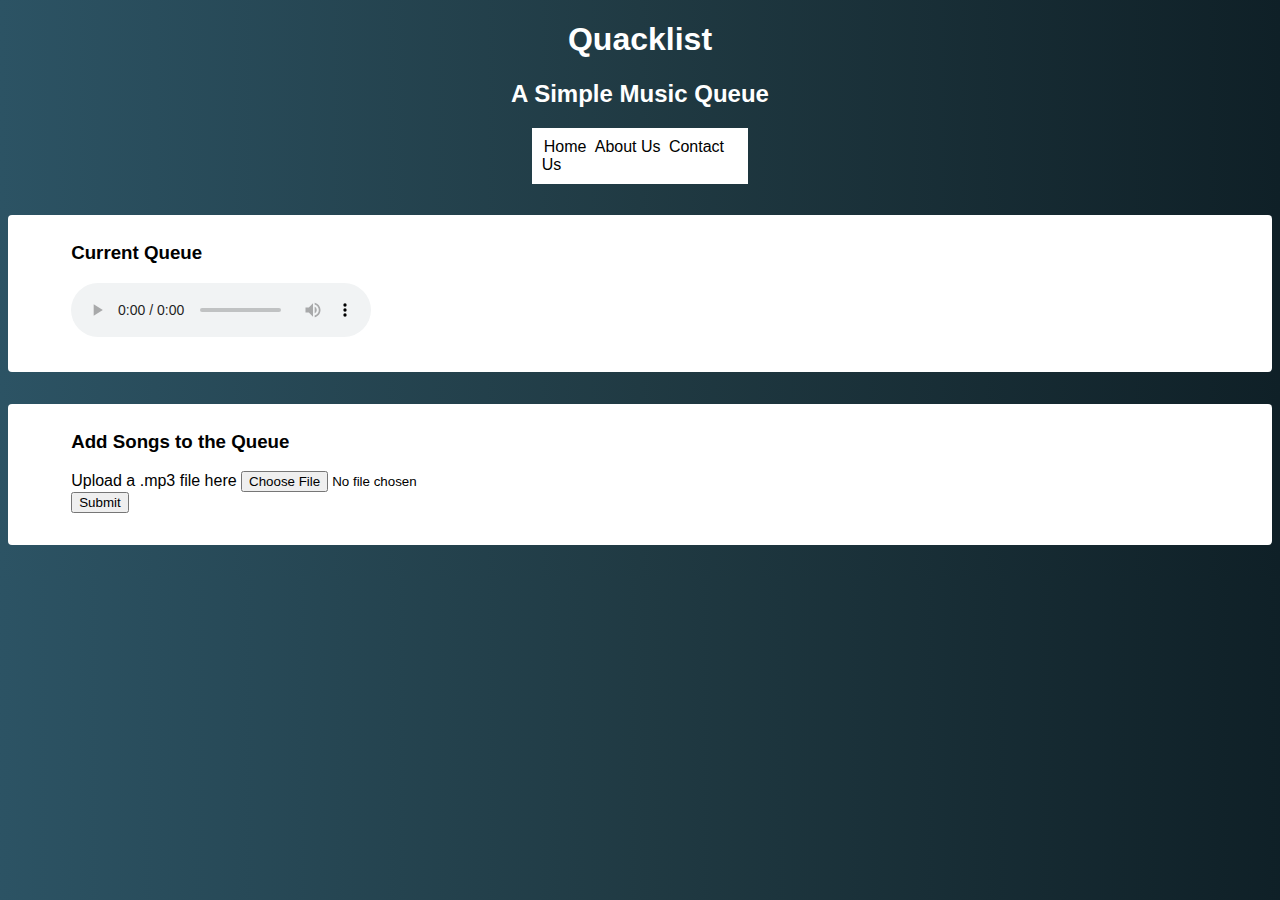
==== index.html @ 65979468 "adjusted css for container" ====
<!DOCTYPE html>
<html>

<head>
    <title>Quacklist - A Simple Music Queue</title>
    <link type="text/css" rel="stylesheet" href="css/style.css" />
    <script type="text/javascript" src="js/script.js"></script>
</head>

<body>
    <!-- Start your code here -->
    <header class=title>
        <h1>Quacklist</h1>
        <h2>A Simple Music Queue</h2>
    </header>

    <nav>
        <a href="index.html">Home</a>
        <a href="about.html">About Us</a>
        <a href="contact.html">Contact Us</a>
    </nav>

    <main>
        <div class=container>
            <h3>Current Queue</h3>
            <audio controls></audio>
        </div>

        <div class=container>
            <h3>Add Songs to the Queue</h3>
            <div>
                <label for="file">Upload a .mp3 file here</label>
                <input type="file" accept=".mp3" />
            </div>
            <div>
                <button>Submit</button>
            </div>
        </div>
    </main>
</body>

</html>
---- css/style.css ----
html {
    font-family: 'Raleway', sans-serif;
}

body {
    background: #0F2027;
    /* fallback for old browsers */
    background: -webkit-linear-gradient(to right, #2C5364, #203A43, #0F2027);
    /* Chrome 10-25, Safari 5.1-6 */
    background: linear-gradient(to right, #2C5364, #203A43, #0F2027);
    /* W3C, IE 10+/ Edge, Firefox 16+, Chrome 26+, Opera 12+, Safari 7+ */
}

nav {
    display: block;
    background-color: white;
    padding: 10px;
    margin-bottom: 2.5%;
    justify-self: center;
}

a {
    color: black;
    text-decoration: none;
    margin: 0% 1%;
}

.title {
    color: #FFFFFF;
    text-align: center;
}

.container {
    padding-top: 0.5em;
    padding-bottom: 2.5%;
    padding-left: 5%;
    background-color: white;
    margin-bottom: 2.5%;
    border-radius: 4px;
}


/* Desktop CSS */

@media only screen and (min-width: 999px) {}


/*Tablet CSS*/

@media only screen and (min-width: 400px) and (max-width: 998px) {}


/*Phone CSS*/

@media only screen and (max-width: 399px) {}
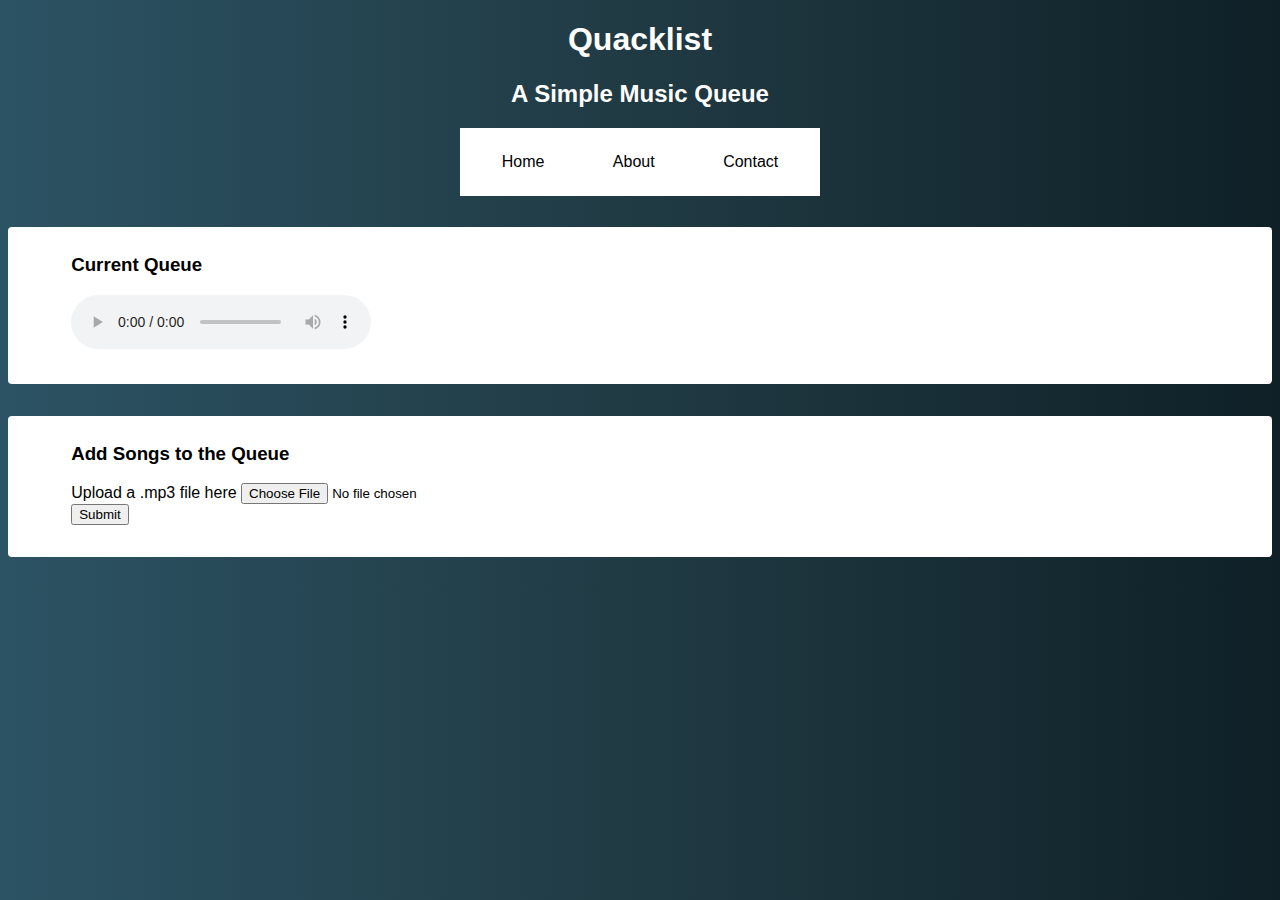
==== commit 8b8ce99b: "gave about and contact some real information, added buttons to the navbar which look cool added the " ====
--- a/index.html
+++ b/index.html
@@ -10,14 +10,14 @@
 <body>
     <!-- Start your code here -->
     <header class=title>
-        <h1>Quacklist</h1>
+        <h1><a href="index.html" class="title-link">Quacklist</a></h1>
         <h2>A Simple Music Queue</h2>
     </header>
 
     <nav>
-        <a href="index.html">Home</a>
-        <a href="about.html">About Us</a>
-        <a href="contact.html">Contact Us</a>
+        <a href="index.html" class="nav-button">Home</a>
+        <a href="about.html" class="nav-button">About</a>
+        <a href="contact.html " class="nav-button">Contact</a>
     </nav>
 
     <main>
--- a/css/style.css
+++ b/css/style.css
@@ -22,12 +22,41 @@
 a {
     color: black;
     text-decoration: none;
-    margin: 0% 1%;
+}
+
+ul {
+    list-style-type: none;
+}
+
+.nav-button {
+    background-color: white;
+    border: none;
+    color: black;
+    padding: 15px 32px;
+    text-align: center;
+    text-decoration: none;
+    display: inline-block;
+    font-size: 16px;
+    -webkit-transition-duration: 0.4s;
+    /* Safari */
+    transition-duration: 0.4s;
+}
+
+.nav-button:hover {
+    background-color: lightgray;
+}
+
+.nav-button:active {
+    background-color: gray;
 }
 
 .title {
     color: #FFFFFF;
     text-align: center;
+}
+
+.title-link {
+    color: white;
 }
 
 .container {
@@ -37,6 +66,10 @@
     background-color: white;
     margin-bottom: 2.5%;
     border-radius: 4px;
+}
+
+.navbar-link {
+    color: black;
 }
 
 
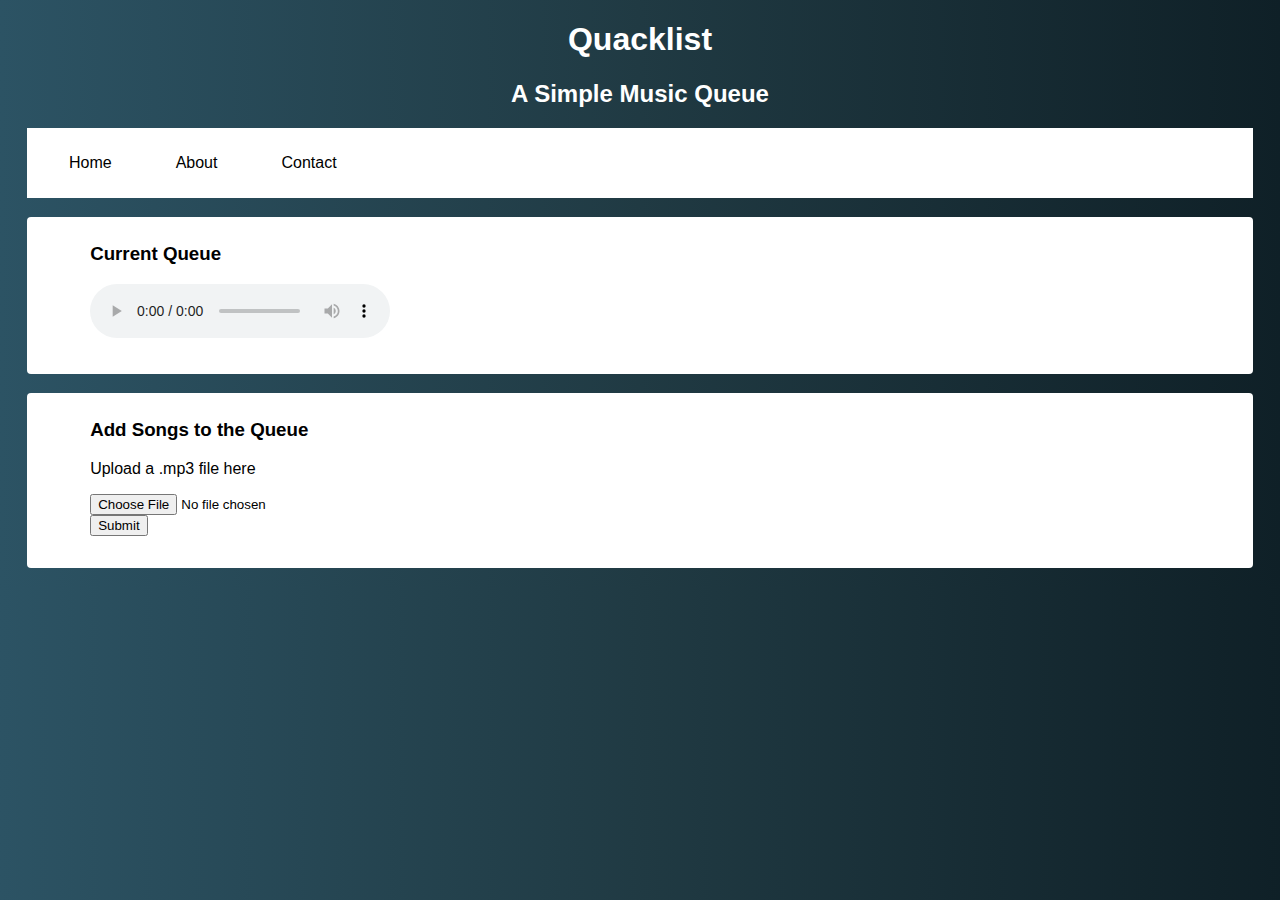
==== commit 2f5c9076: "small tweaks to format, moved the javascript call to lower in the page" ====
--- a/index.html
+++ b/index.html
@@ -1,17 +1,16 @@
 <!DOCTYPE html>
-<html>
+<html lang="en">
 
 <head>
     <title>Quacklist - A Simple Music Queue</title>
     <link type="text/css" rel="stylesheet" href="css/style.css" />
-    <script type="text/javascript" src="js/script.js"></script>
 </head>
 
 <body>
     <!-- Start your code here -->
     <header class=title>
         <h1><a href="index.html" class="title-link">Quacklist</a></h1>
-        <h2>A Simple Music Queue</h2>
+        <h2>A Simple Music <a href="https://open.spotify.com/album/0kWAem2AsVbx5FSkfWX4GC" class="title-link">Queue</a></h2>
     </header>
 
     <nav>
@@ -29,7 +28,7 @@
         <div class=container>
             <h3>Add Songs to the Queue</h3>
             <div>
-                <label for="file">Upload a .mp3 file here</label>
+                <p>Upload a .mp3 file here</p>
                 <input type="file" accept=".mp3" />
             </div>
             <div>
@@ -37,6 +36,7 @@
             </div>
         </div>
     </main>
+    <script src="js/script.js"></script>
 </body>
 
 </html>--- a/css/style.css
+++ b/css/style.css
@@ -12,11 +12,11 @@
 }
 
 nav {
-    display: block;
+    display: flex;
     background-color: white;
     padding: 10px;
-    margin-bottom: 2.5%;
-    justify-self: center;
+    margin: 1.5%;
+    justify-content: center;
 }
 
 a {
@@ -32,13 +32,12 @@
     background-color: white;
     border: none;
     color: black;
-    padding: 15px 32px;
+    padding: 16px 32px;
     text-align: center;
     text-decoration: none;
     display: inline-block;
     font-size: 16px;
     -webkit-transition-duration: 0.4s;
-    /* Safari */
     transition-duration: 0.4s;
 }
 
@@ -64,7 +63,7 @@
     padding-bottom: 2.5%;
     padding-left: 5%;
     background-color: white;
-    margin-bottom: 2.5%;
+    margin: 1.5%;
     border-radius: 4px;
 }
 
@@ -75,14 +74,26 @@
 
 /* Desktop CSS */
 
-@media only screen and (min-width: 999px) {}
+@media only screen and (min-width: 999px) {
+    nav {
+        justify-content: left;
+    }
+}
 
 
 /*Tablet CSS*/
 
-@media only screen and (min-width: 400px) and (max-width: 998px) {}
+@media only screen and (min-width: 400px) and (max-width: 998px) {
+    .nav-button {
+        padding: 12px 24px;
+    }
+}
 
 
 /*Phone CSS*/
 
-@media only screen and (max-width: 399px) {}+@media only screen and (max-width: 399px) {
+    .nav-button {
+        padding: 12px 24px;
+    }
+}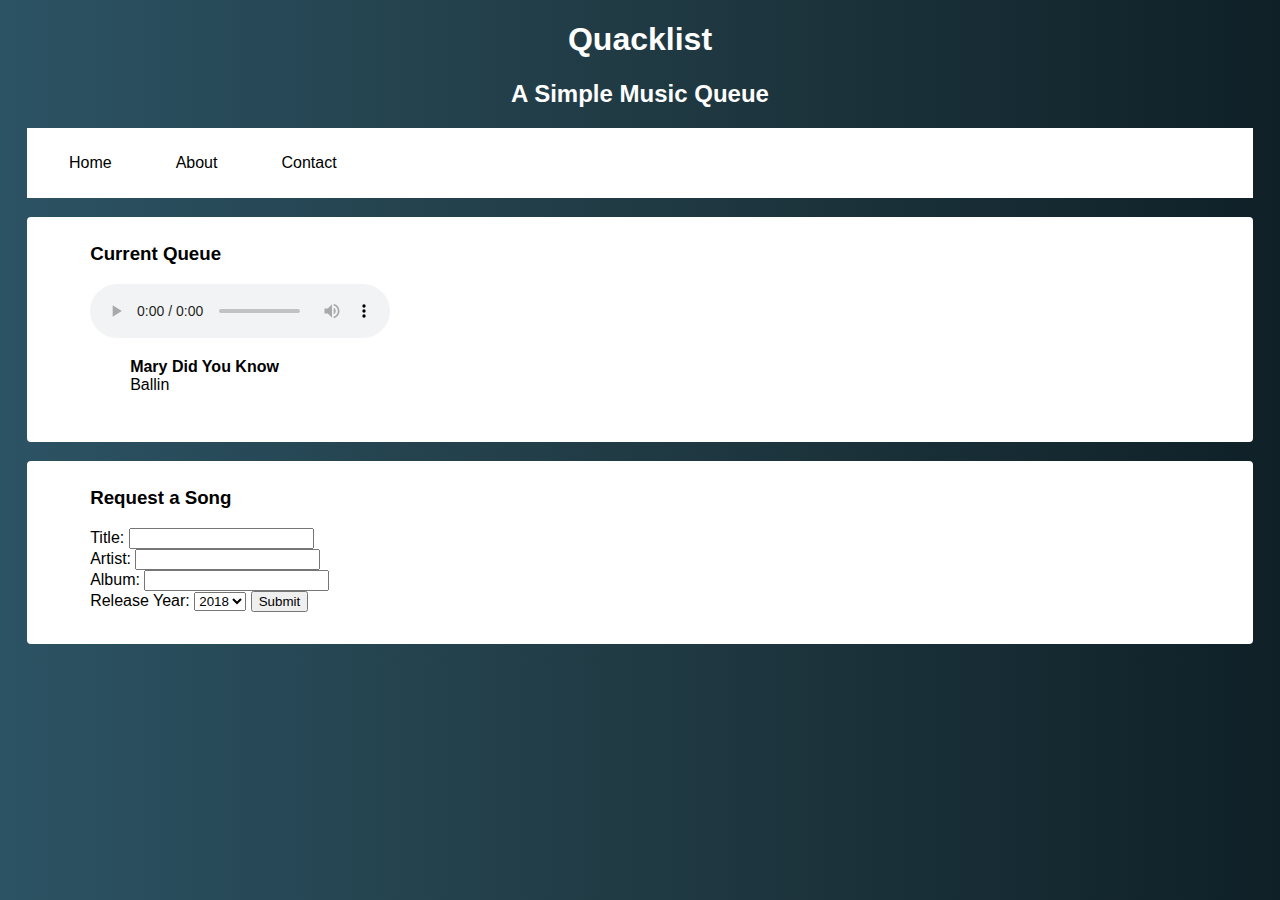
==== commit e48661c6: "JS and forms implemented. HTML and CSS updated" ====
--- a/index.html
+++ b/index.html
@@ -7,7 +7,6 @@
 </head>
 
 <body>
-    <!-- Start your code here -->
     <header class=title>
         <h1><a href="index.html" class="title-link">Quacklist</a></h1>
         <h2>A Simple Music <a href="https://open.spotify.com/album/0kWAem2AsVbx5FSkfWX4GC" class="title-link">Queue</a></h2>
@@ -22,20 +21,146 @@
     <main>
         <div class=container>
             <h3>Current Queue</h3>
-            <audio controls></audio>
+            <audio src="" controls id="audioPlayer">
+                Your browser does not support HTML5.
+            </audio>
+            <ul id="playlist">
+                    <li class="current-song"><a href="songs/MaryDidYouKnow.mp3">Mary Did You Know</a></li>
+                    <li><a href="songs/ballin.mp3">Ballin</a></li>
+            </ul>  
         </div>
 
         <div class=container>
-            <h3>Add Songs to the Queue</h3>
-            <div>
-                <p>Upload a .mp3 file here</p>
-                <input type="file" accept=".mp3" />
-            </div>
-            <div>
-                <button>Submit</button>
-            </div>
+            <h3>Request a Song</h3>
+            <form method="GET" action="formSub.html">
+                <label for="name">Title: </label>
+                <input type="text" name="Title" id="title" required/><br>
+                <label for="name">Artist: </label>
+                <input type="text" name="Artist" id="artist" required/><br>
+                <label for="name">Album: </label>
+                <input type="text" name="Album" id="album"/><br>
+                <label for="name">Release Year: </label>
+                <select name="Year">
+                        <option value="2018">2018</option>
+                        <option value="2017">2017</option>
+                        <option value="2016">2016</option>
+                        <option value="2015">2015</option>
+                        <option value="2014">2014</option>
+                        <option value="2013">2013</option>
+                        <option value="2012">2012</option>
+                        <option value="2011">2011</option>
+                        <option value="2010">2010</option>
+                        <option value="2009">2009</option>
+                        <option value="2008">2008</option>
+                        <option value="2007">2007</option>
+                        <option value="2006">2006</option>
+                        <option value="2005">2005</option>
+                        <option value="2004">2004</option>
+                        <option value="2003">2003</option>
+                        <option value="2002">2002</option>
+                        <option value="2001">2001</option>
+                        <option value="2000">2000</option>
+                        <option value="1999">1999</option>
+                        <option value="1998">1998</option>
+                        <option value="1997">1997</option>
+                        <option value="1996">1996</option>
+                        <option value="1995">1995</option>
+                        <option value="1994">1994</option>
+                        <option value="1993">1993</option>
+                        <option value="1992">1992</option>
+                        <option value="1991">1991</option>
+                        <option value="1990">1990</option>
+                        <option value="1989">1989</option>
+                        <option value="1988">1988</option>
+                        <option value="1987">1987</option>
+                        <option value="1986">1986</option>
+                        <option value="1985">1985</option>
+                        <option value="1984">1984</option>
+                        <option value="1983">1983</option>
+                        <option value="1982">1982</option>
+                        <option value="1981">1981</option>
+                        <option value="1980">1980</option>
+                        <option value="1979">1979</option>
+                        <option value="1978">1978</option>
+                        <option value="1977">1977</option>
+                        <option value="1976">1976</option>
+                        <option value="1975">1975</option>
+                        <option value="1974">1974</option>
+                        <option value="1973">1973</option>
+                        <option value="1972">1972</option>
+                        <option value="1971">1971</option>
+                        <option value="1970">1970</option>
+                        <option value="1969">1969</option>
+                        <option value="1968">1968</option>
+                        <option value="1967">1967</option>
+                        <option value="1966">1966</option>
+                        <option value="1965">1965</option>
+                        <option value="1964">1964</option>
+                        <option value="1963">1963</option>
+                        <option value="1962">1962</option>
+                        <option value="1961">1961</option>
+                        <option value="1960">1960</option>
+                        <option value="1959">1959</option>
+                        <option value="1958">1958</option>
+                        <option value="1957">1957</option>
+                        <option value="1956">1956</option>
+                        <option value="1955">1955</option>
+                        <option value="1954">1954</option>
+                        <option value="1953">1953</option>
+                        <option value="1952">1952</option>
+                        <option value="1951">1951</option>
+                        <option value="1950">1950</option>
+                        <option value="1949">1949</option>
+                        <option value="1948">1948</option>
+                        <option value="1947">1947</option>
+                        <option value="1946">1946</option>
+                        <option value="1945">1945</option>
+                        <option value="1944">1944</option>
+                        <option value="1943">1943</option>
+                        <option value="1942">1942</option>
+                        <option value="1941">1941</option>
+                        <option value="1940">1940</option>
+                        <option value="1939">1939</option>
+                        <option value="1938">1938</option>
+                        <option value="1937">1937</option>
+                        <option value="1936">1936</option>
+                        <option value="1935">1935</option>
+                        <option value="1934">1934</option>
+                        <option value="1933">1933</option>
+                        <option value="1932">1932</option>
+                        <option value="1931">1931</option>
+                        <option value="1930">1930</option>
+                        <option value="1929">1929</option>
+                        <option value="1928">1928</option>
+                        <option value="1927">1927</option>
+                        <option value="1926">1926</option>
+                        <option value="1925">1925</option>
+                        <option value="1924">1924</option>
+                        <option value="1923">1923</option>
+                        <option value="1922">1922</option>
+                        <option value="1921">1921</option>
+                        <option value="1920">1920</option>
+                        <option value="1919">1919</option>
+                        <option value="1918">1918</option>
+                        <option value="1917">1917</option>
+                        <option value="1916">1916</option>
+                        <option value="1915">1915</option>
+                        <option value="1914">1914</option>
+                        <option value="1913">1913</option>
+                        <option value="1912">1912</option>
+                        <option value="1911">1911</option>
+                        <option value="1910">1910</option>
+                        <option value="1909">1909</option>
+                        <option value="1908">1908</option>
+                        <option value="1907">1907</option>
+                        <option value="1906">1906</option>
+                        <option value="1905">1905</option>
+                    </select>
+                <input type="submit" value="Submit">
+            </form> 
         </div>
     </main>
+    <script src="js/jquery-3.4.1.min.js"></script>
     <script src="js/script.js"></script>
 </body>
 
--- a/css/style.css
+++ b/css/style.css
@@ -71,6 +71,28 @@
     color: black;
 }
 
+#playlist{
+    list-style: none;
+}
+
+#playlist li a{
+    text-decoration: none;
+    color: black;
+}
+
+#playlist .current-song a{
+    font-weight: bold;
+}
+
+#results {
+    padding-top: 0.5em;
+    padding-bottom: 2.5%;
+    padding-left: 5%;
+    background-color: white;
+    margin: 1.5%;
+    border-radius: 4px;
+}
+
 
 /* Desktop CSS */
 
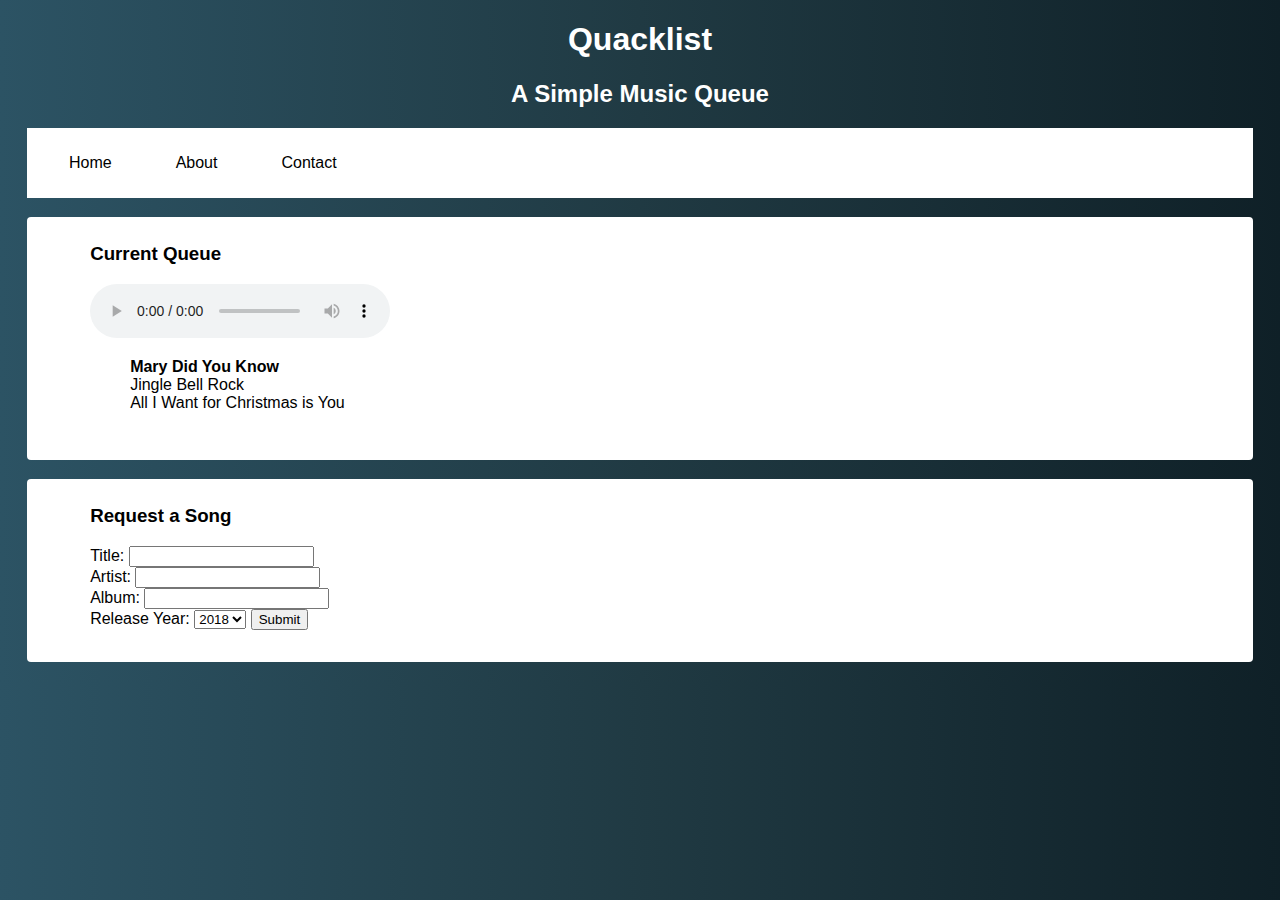
==== commit 9aa84f5c: "Changed Songs" ====
--- a/index.html
+++ b/index.html
@@ -26,7 +26,8 @@
             </audio>
             <ul id="playlist">
                     <li class="current-song"><a href="songs/MaryDidYouKnow.mp3">Mary Did You Know</a></li>
-                    <li><a href="songs/ballin.mp3">Ballin</a></li>
+                    <li><a href="songs/jingleBellRock.mp3">Jingle Bell Rock</a></li>
+                    <li><a href="songs/allIWantForChristmasIsYou.mp3">All I Want for Christmas is You</a></li>
             </ul>  
         </div>
 
@@ -156,7 +157,7 @@
                         <option value="1906">1906</option>
                         <option value="1905">1905</option>
                     </select>
-                <input type="submit" value="Submit">
+                <input type="submit" value="Submit" onclick="store()">
             </form> 
         </div>
     </main>
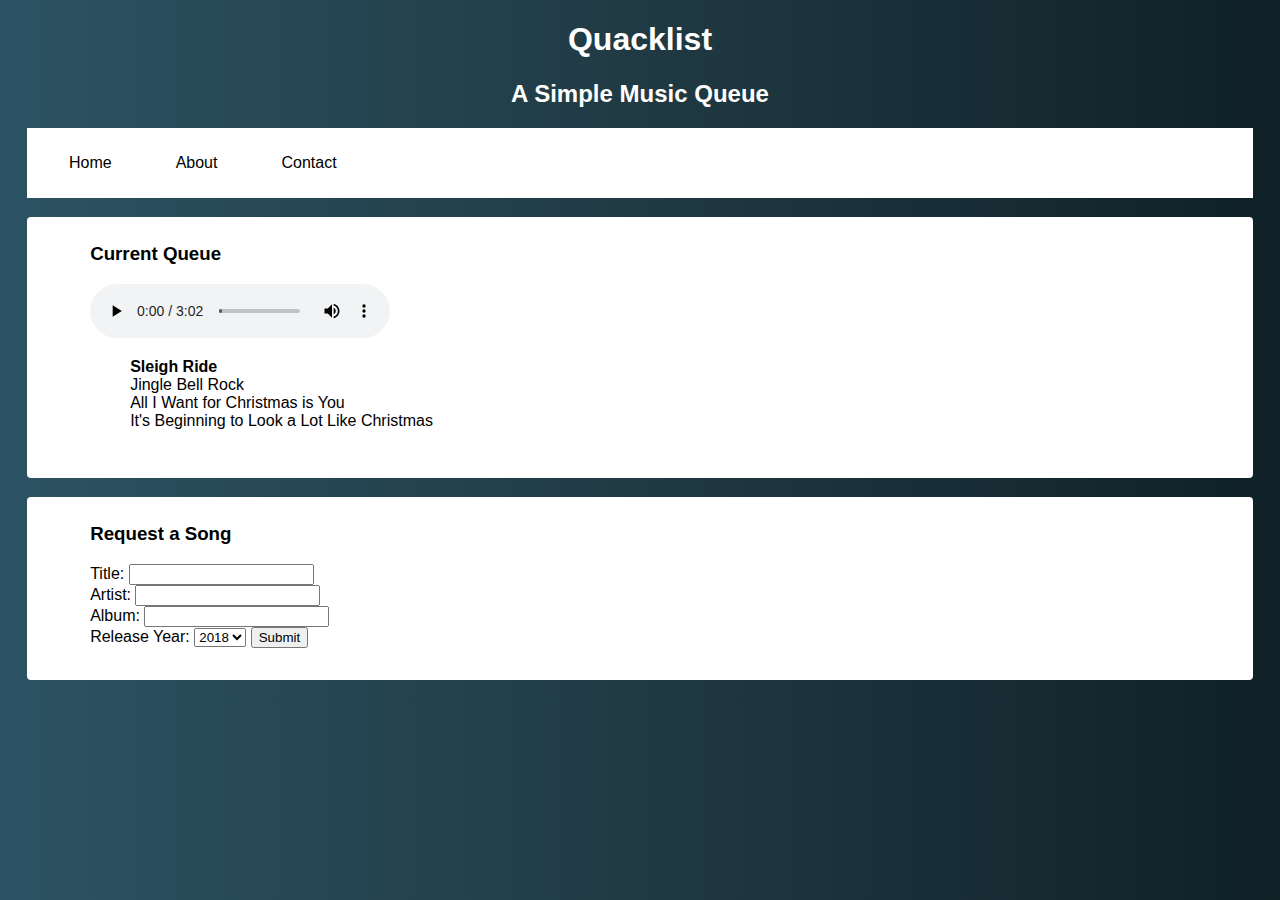
==== commit 9802ec6a: "Added more songs" ====
--- a/index.html
+++ b/index.html
@@ -25,15 +25,16 @@
                 Your browser does not support HTML5.
             </audio>
             <ul id="playlist">
-                    <li class="current-song"><a href="songs/MaryDidYouKnow.mp3">Mary Did You Know</a></li>
+                    <li class="current-song"><a href="songs/sleighRide.mp3">Sleigh Ride</a></li>
                     <li><a href="songs/jingleBellRock.mp3">Jingle Bell Rock</a></li>
                     <li><a href="songs/allIWantForChristmasIsYou.mp3">All I Want for Christmas is You</a></li>
+                    <li><a href="songs/itsBeginningToLookALotLikeChristmas.mp3">It's Beginning to Look a Lot Like Christmas</a>
             </ul>  
         </div>
 
         <div class=container>
             <h3>Request a Song</h3>
-            <form method="GET" action="formSub.html">
+            <form method="GET" action="formSub.html" target="_blank">
                 <label for="name">Title: </label>
                 <input type="text" name="Title" id="title" required/><br>
                 <label for="name">Artist: </label>
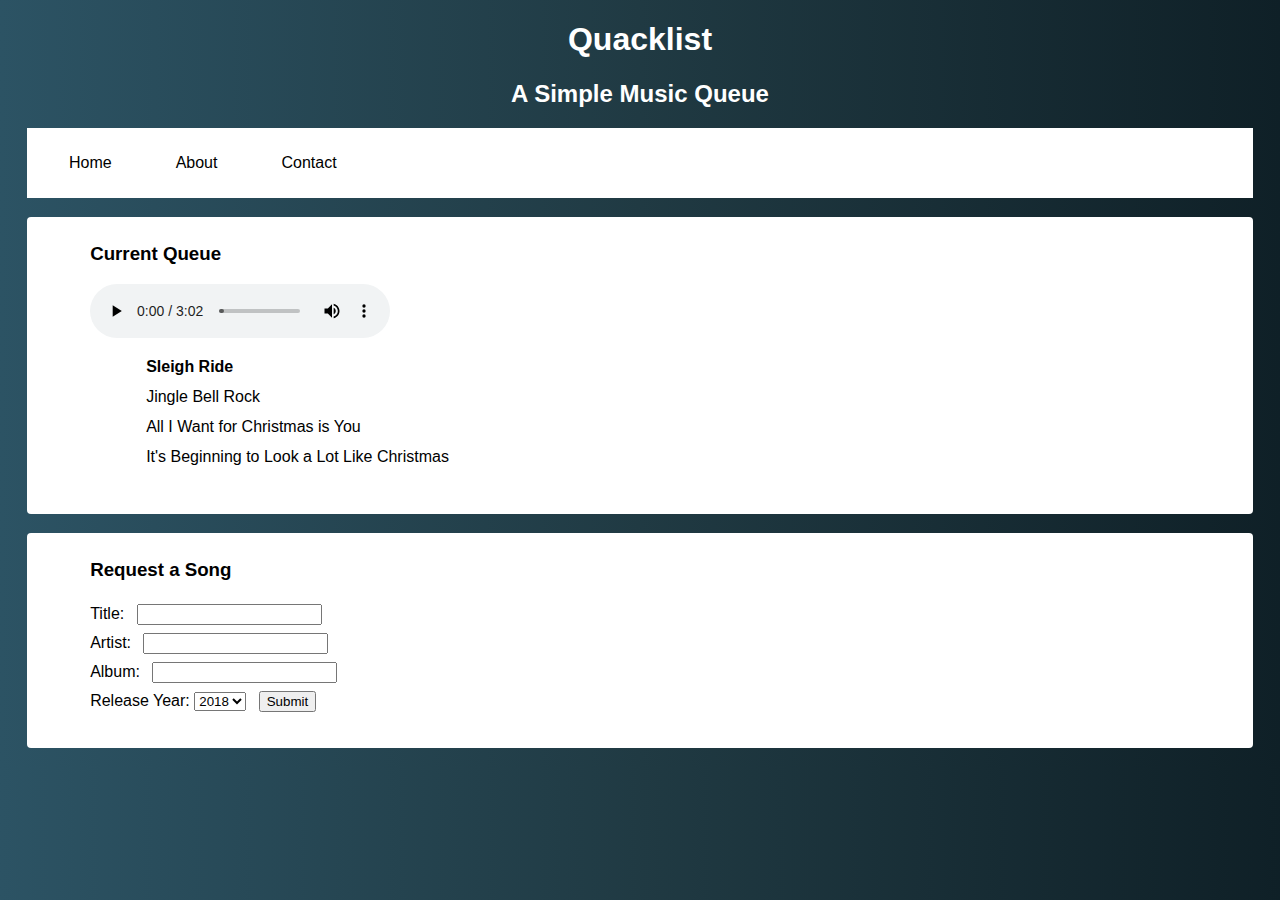
==== commit 1a7538af: "Add files via upload" ====
--- a/index.html
+++ b/index.html
@@ -21,28 +21,28 @@
     <main>
         <div class=container>
             <h3>Current Queue</h3>
-            <audio src="" controls id="audioPlayer">
+            <audio src="songs/sleighRide.mp3" controls id="audioPlayer">
                 Your browser does not support HTML5.
             </audio>
             <ul id="playlist">
-                    <li class="current-song"><a href="songs/sleighRide.mp3">Sleigh Ride</a></li>
-                    <li><a href="songs/jingleBellRock.mp3">Jingle Bell Rock</a></li>
-                    <li><a href="songs/allIWantForChristmasIsYou.mp3">All I Want for Christmas is You</a></li>
-                    <li><a href="songs/itsBeginningToLookALotLikeChristmas.mp3">It's Beginning to Look a Lot Like Christmas</a>
-            </ul>  
+                <li class="current-song"><a href="songs/sleighRide.mp3">Sleigh Ride</a></li>
+                <li><a href="songs/jingleBellRock.mp3">Jingle Bell Rock</a></li>
+                <li><a href="songs/allIWantForChristmasIsYou.mp3">All I Want for Christmas is You</a></li>
+                <li><a href="songs/itsBeginningToLookALotLikeChristmas.mp3">It's Beginning to Look a Lot Like Christmas</a>
+            </ul>
         </div>
 
         <div class=container>
             <h3>Request a Song</h3>
             <form method="GET" action="formSub.html" target="_blank">
-                <label for="name">Title: </label>
+                <label for="title">Title: </label>
                 <input type="text" name="Title" id="title" required/><br>
-                <label for="name">Artist: </label>
+                <label for="artist">Artist: </label>
                 <input type="text" name="Artist" id="artist" required/><br>
-                <label for="name">Album: </label>
-                <input type="text" name="Album" id="album"/><br>
-                <label for="name">Release Year: </label>
-                <select name="Year">
+                <label for="album">Album: </label>
+                <input type="text" name="Album" id="album" /><br>
+                <label for="year">Release Year: </label>
+                <select name="Year" id="year">
                         <option value="2018">2018</option>
                         <option value="2017">2017</option>
                         <option value="2016">2016</option>
@@ -159,7 +159,7 @@
                         <option value="1905">1905</option>
                     </select>
                 <input type="submit" value="Submit" onclick="store()">
-            </form> 
+            </form>
         </div>
     </main>
     <script src="js/jquery-3.4.1.min.js"></script>
--- a/css/style.css
+++ b/css/style.css
@@ -26,6 +26,10 @@
 
 ul {
     list-style-type: none;
+}
+
+input {
+    margin: 4px 8px;
 }
 
 .nav-button {
@@ -67,21 +71,42 @@
     border-radius: 4px;
 }
 
+.container p {
+    margin: 4px;
+}
+
+.container ul li {
+    margin: 4px;
+}
+
 .navbar-link {
     color: black;
 }
 
-#playlist{
+#playlist {
     list-style: none;
 }
 
-#playlist li a{
-    text-decoration: none;
-    color: black;
+#playlist .current-song a {
+    font-weight: bold;
 }
 
-#playlist .current-song a{
-    font-weight: bold;
+#playlist li a {
+    color: black;
+    border: none;
+    text-align: left;
+    text-decoration: none;
+    font-size: 16px;
+    -webkit-transition-duration: 0.05s;
+    transition-duration: 0.05s;
+}
+
+#playlist li {
+    margin: 12px 16px;
+}
+
+#playlist li:hover {
+    margin: 0px 8px;
 }
 
 #results {
